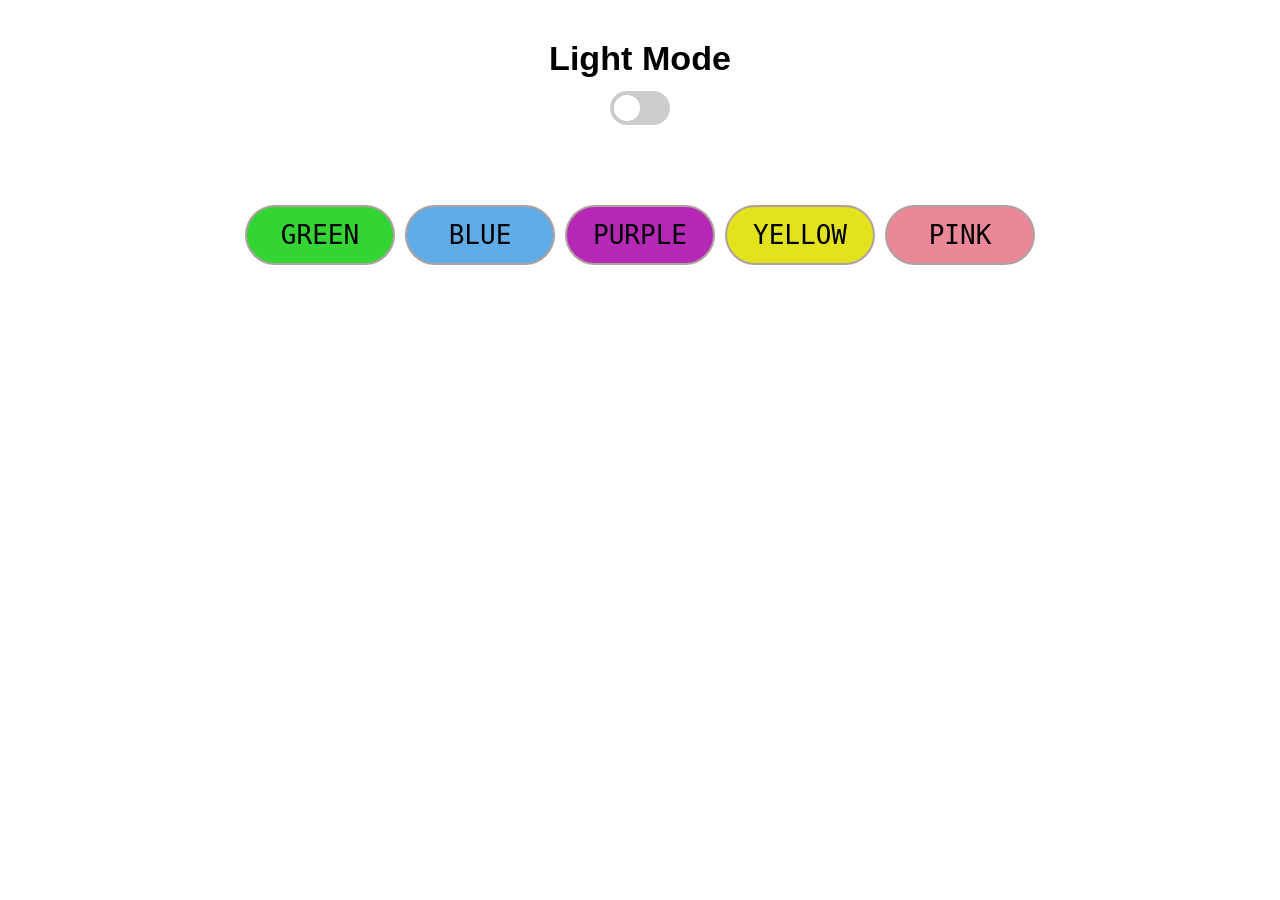
==== 02-theme-changer/index.html @ a794a8e2 "Rename index2.html" ====
<!DOCTYPE html>
<html lang="en">
<head>
    <meta charset="UTF-8">
    <meta http-equiv="X-UA-Compatible" content="IE=edge">
    <meta name="viewport" content="width=device-width, initial-scale=1.0">
    <link rel="stylesheet" href="style2.css">
    <title>MODE</title>
</head>
<body>
    <div id="container">
        <h2 id="text"></h2>
        <label class="switch">
            <input type="checkbox" id="InputBox">
            <span class="slider"></span>
        </label>      
    </div>
    <div id="colors">
        <button  class="color" id="limegreen" style="background-color: rgb(52, 212, 52);">GREEN</button> 
        <button  class="color" id="blue" style="background-color: rgb(96, 172, 230);">BLUE</button>
        <button  class="color" id="purple" style="background-color: rgb(182, 41, 182);">PURPLE</button>
        <button  class="color" id="yellow" style="background-color: rgb(227, 227, 29);">YELLOW</button>
        <button  class="color" id="pink" style="background-color: rgb(235, 136, 152);">PINK</button>
    </div>
    
    <script src="script2.js"></script>
</body>
</html>
---- 02-theme-changer/style2.css ----
*{
    box-sizing: 0;
    padding: 0;
    margin: 0;
    font-family: monospace;
}

h2{
    margin:1rem;
    font-family: 'Segoe UI', Tahoma, Geneva, Verdana, sans-serif;
}

#container{
    display: flex;
    align-items: center;
    justify-content: center;
    height: 150px;
    flex-direction: column;
}

/* The switch container */
.switch {
    position: relative;
    display: inline-block;
    width: 60px;
    height: 34px;
  }
  
  /* Hide the default checkbox */
  .switch input {
    opacity: 0;
    width: 0;
    height: 0;
  }
  
  /* The sliding track */
  .slider {
    position: absolute;
    cursor: pointer;
    top: 0;
    left: 0;
    right: 0;
    bottom: 0;
    background-color: #ccc;
    transition: 0.4s;
    border-radius: 34px;
  }
  
  /* The moving circle (knob) */
  .slider:before {
    position: absolute;
    content: "";
    height: 26px;
    width: 26px;
    left: 4px;
    bottom: 4px;
    background-color: white;
    transition: 0.4s;
    border-radius: 50%;
  }
  
  /* Change background when checked */
  input:checked + .slider {
    background-color: rgb(44, 158, 120);
  }
  
  /* Slide the knob right when checked */
  input:checked + .slider:before {
    transform: translateX(26px);
  }
  
/* color's */
#colors{
  margin-top: 50px;
  display: flex;
  align-items: center;
  justify-content: center;
  /* height: 100px; */
  flex-direction: row;
  flex-wrap: wrap;
  
}

button{
  height: 50px;
  width: 100px;
  padding: 10px;
  border: 2px solid rgb(175, 161, 161);
  border-radius:50px;
  font-size: 1.3rem;
  margin: 5px;
  padding: 7px;
  transition: transform 0.1s ease, background-color 0.2s ease;
}
button:hover {
  filter: brightness(0.85);
}
button:active {
  transform: scale(0.95);
}

/* classes for button text's */
#colors.dark button {
  color: #ffffff;
}
#colors.light button {
  color:rgb(3, 2, 2);
}
/* media */

@media screen and (min-width:768px) {
    body{
        font-size: 1.75rem;
    }
    .color{
      
      font-size: 2rem;
      height: 60px;
      width: 150px;
    }
}
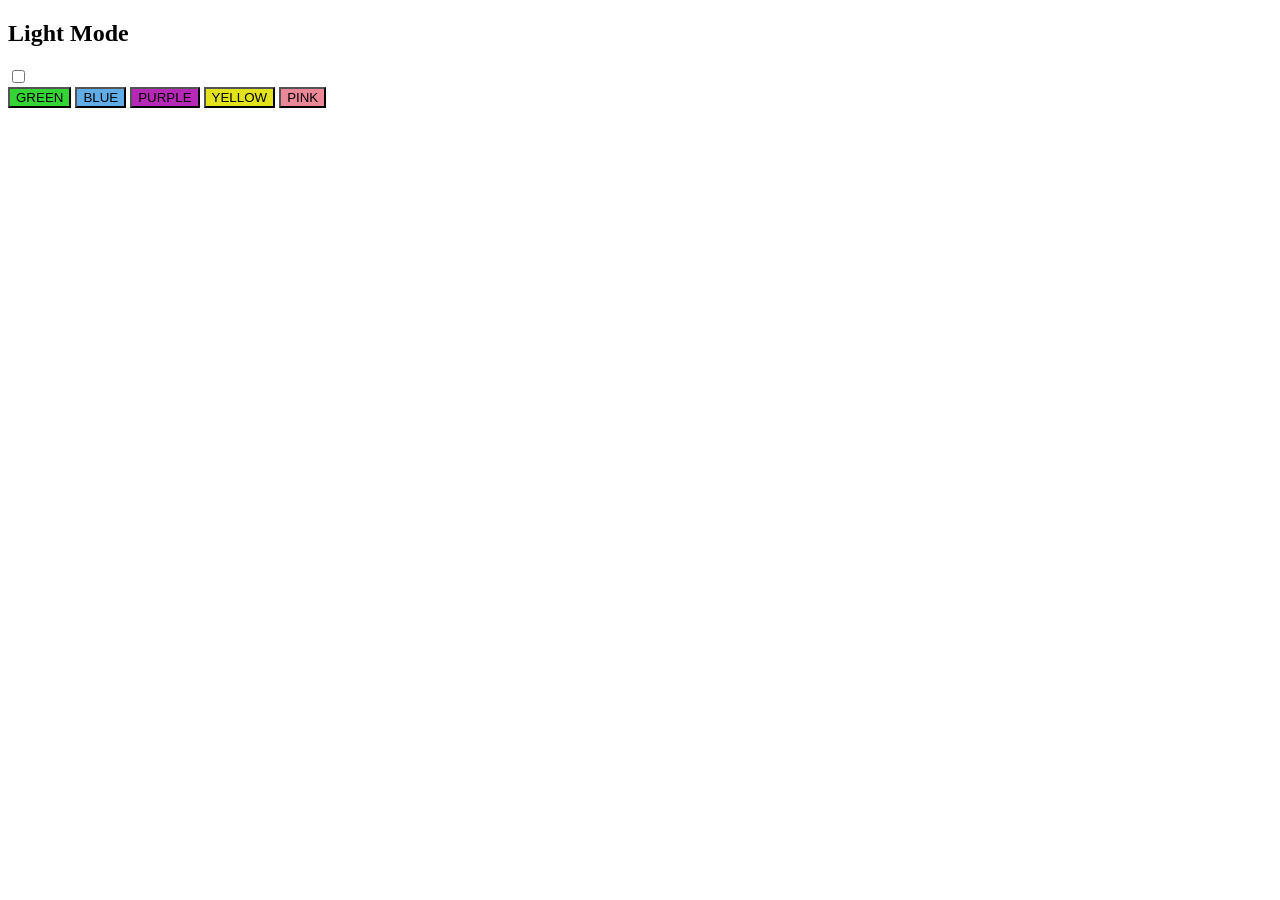
==== commit 3c4ac9f4: "update index file" ====
--- a/02-theme-changer/index.html
+++ b/02-theme-changer/index.html
@@ -4,7 +4,7 @@
     <meta charset="UTF-8">
     <meta http-equiv="X-UA-Compatible" content="IE=edge">
     <meta name="viewport" content="width=device-width, initial-scale=1.0">
-    <link rel="stylesheet" href="style2.css">
+    <link rel="stylesheet" href="style.css">
     <title>MODE</title>
 </head>
 <body>
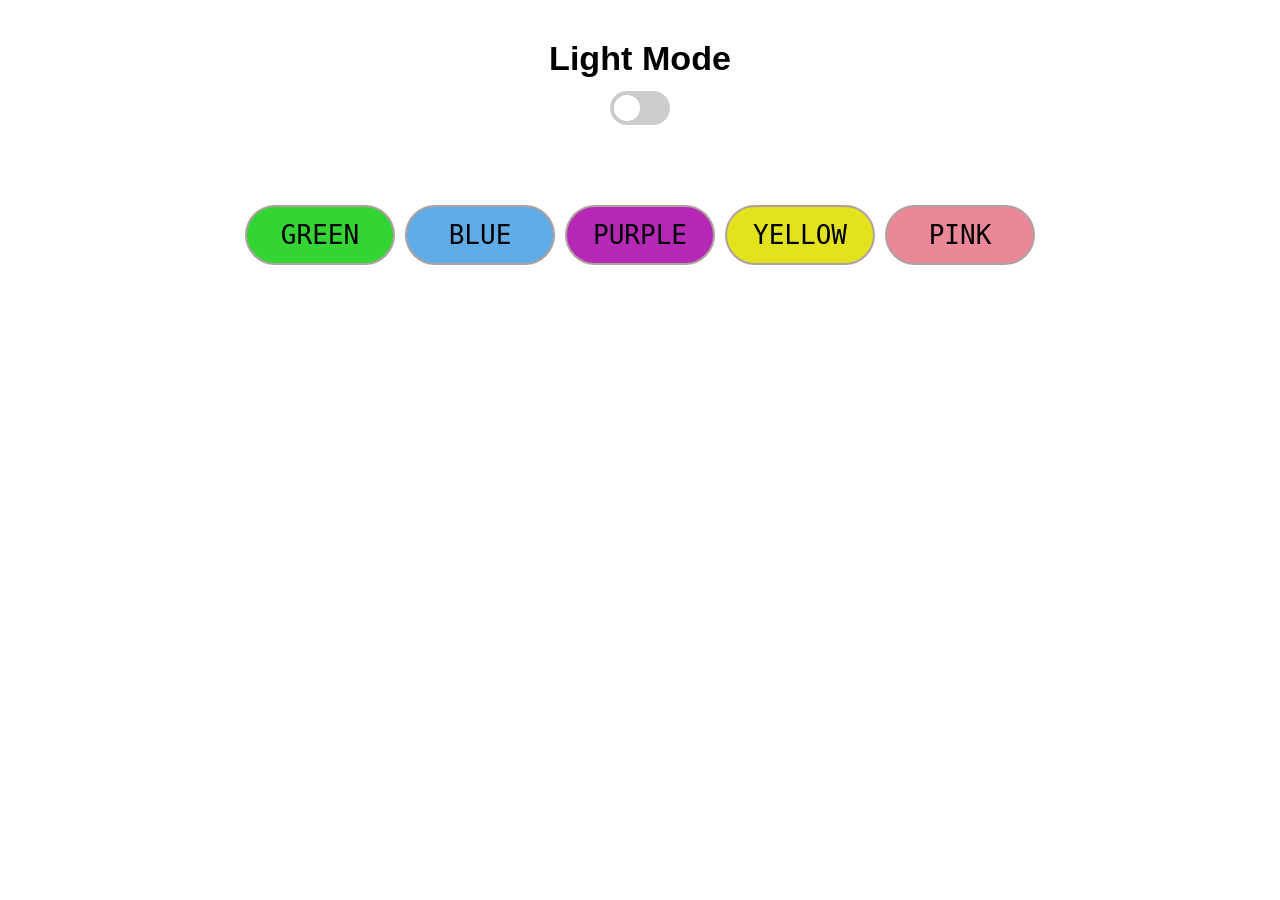
==== commit 48ec5b2e: "Update script source in index.html" ====
--- a/02-theme-changer/index.html
+++ b/02-theme-changer/index.html
@@ -23,6 +23,6 @@
         <button  class="color" id="pink" style="background-color: rgb(235, 136, 152);">PINK</button>
     </div>
     
-    <script src="script2.js"></script>
+    <script src="script.js"></script>
 </body>
 </html>
--- a/02-theme-changer/style.css
+++ b/02-theme-changer/style.css
@@ -0,0 +1,122 @@
+*{
+    box-sizing: 0;
+    padding: 0;
+    margin: 0;
+    font-family: monospace;
+}
+
+h2{
+    margin:1rem;
+    font-family: 'Segoe UI', Tahoma, Geneva, Verdana, sans-serif;
+}
+
+#container{
+    display: flex;
+    align-items: center;
+    justify-content: center;
+    height: 150px;
+    flex-direction: column;
+}
+
+/* The switch container */
+.switch {
+    position: relative;
+    display: inline-block;
+    width: 60px;
+    height: 34px;
+  }
+  
+  /* Hide the default checkbox */
+  .switch input {
+    opacity: 0;
+    width: 0;
+    height: 0;
+  }
+  
+  /* The sliding track */
+  .slider {
+    position: absolute;
+    cursor: pointer;
+    top: 0;
+    left: 0;
+    right: 0;
+    bottom: 0;
+    background-color: #ccc;
+    transition: 0.4s;
+    border-radius: 34px;
+  }
+  
+  /* The moving circle (knob) */
+  .slider:before {
+    position: absolute;
+    content: "";
+    height: 26px;
+    width: 26px;
+    left: 4px;
+    bottom: 4px;
+    background-color: white;
+    transition: 0.4s;
+    border-radius: 50%;
+  }
+  
+  /* Change background when checked */
+  input:checked + .slider {
+    background-color: rgb(44, 158, 120);
+  }
+  
+  /* Slide the knob right when checked */
+  input:checked + .slider:before {
+    transform: translateX(26px);
+  }
+  
+/* color's */
+#colors{
+  margin-top: 50px;
+  display: flex;
+  align-items: center;
+  justify-content: center;
+  /* height: 100px; */
+  flex-direction: row;
+  flex-wrap: wrap;
+  
+}
+
+button{
+  height: 50px;
+  width: 100px;
+  padding: 10px;
+  border: 2px solid rgb(175, 161, 161);
+  border-radius:50px;
+  font-size: 1.3rem;
+  margin: 5px;
+  padding: 7px;
+  transition: transform 0.1s ease, background-color 0.2s ease;
+}
+button:hover {
+  filter: brightness(0.85);
+}
+button:active {
+  transform: scale(0.95);
+}
+
+/* classes for button text's */
+#colors.dark button {
+  color: #ffffff;
+}
+#colors.light button {
+  color:rgb(3, 2, 2);
+}
+/* media */
+
+@media screen and (min-width:768px) {
+    body{
+        font-size: 1.75rem;
+    }
+    .color{
+      
+      font-size: 2rem;
+      height: 60px;
+      width: 150px;
+    }
+}
+
